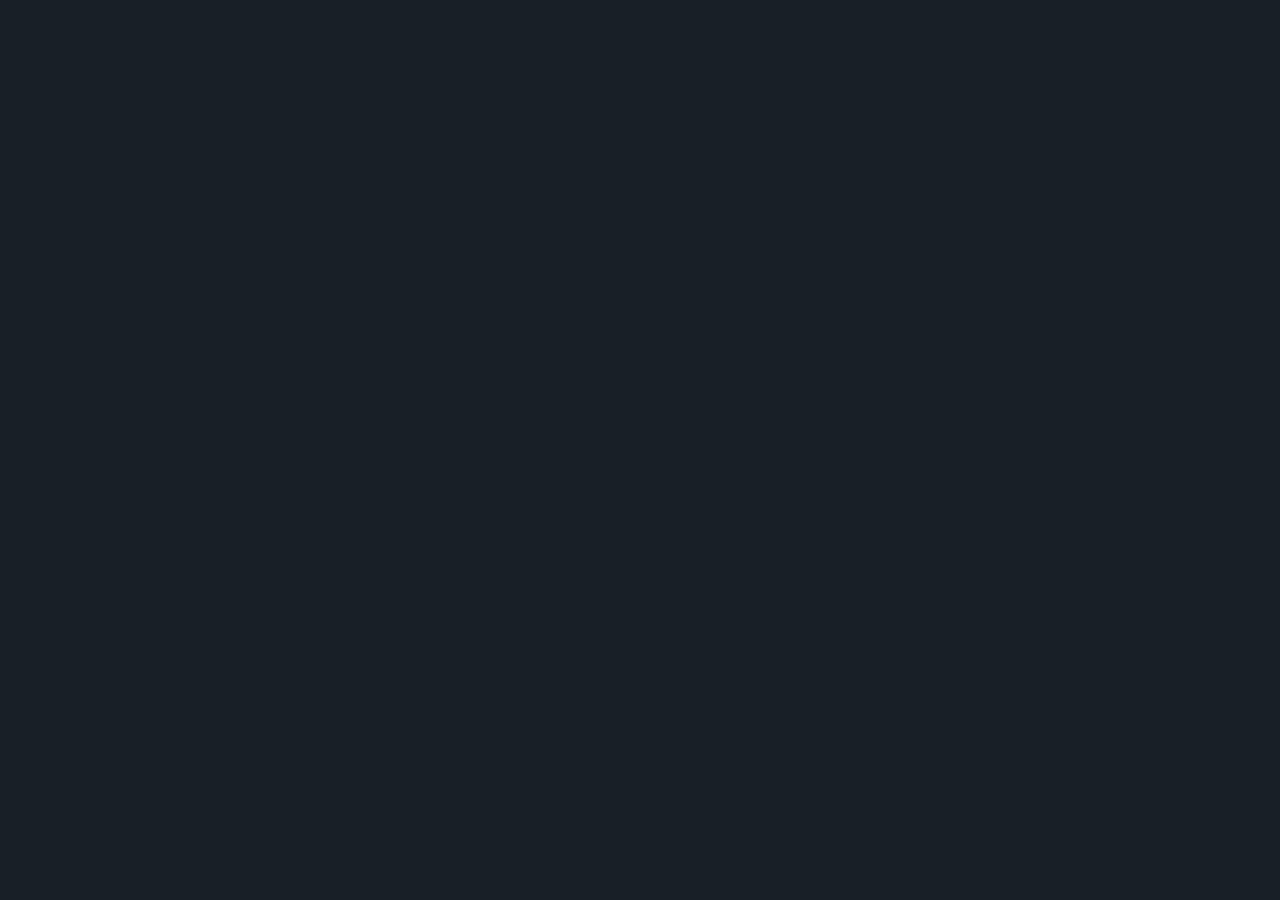
==== index.html @ 6f548215 "feat: pug and sass has been used" ====
<!DOCTYPE html><html lang="en"><head><meta charset="UTF-8"><meta name="viewport" content="width=device-width, initial-scale=1.0"><meta name="description" content="It is a simple Basic Calculator."><meta name="author" content="Aman Kumar"><link rel="stylesheet" href="https://pro.fontawesome.com/releases/v5.14.0/css/all.css"><link rel="stylesheet" href="https://stackpath.bootstrapcdn.com/bootstrap/4.5.2/css/bootstrap.min.css" integrity="sha384-JcKb8q3iqJ61gNV9KGb8thSsNjpSL0n8PARn9HuZOnIxN0hoP+VmmDGMN5t9UJ0Z" crossorigin="anonymous"><script src="https://code.jquery.com/jquery-3.5.1.slim.min.js" integrity="sha384-DfXdz2htPH0lsSSs5nCTpuj/zy4C+OGpamoFVy38MVBnE+IbbVYUew+OrCXaRkfj" crossorigin="anonymous"></script><script src="https://cdn.jsdelivr.net/npm/popper.js@1.16.1/dist/umd/popper.min.js" integrity="sha384-9/reFTGAW83EW2RDu2S0VKaIzap3H66lZH81PoYlFhbGU+6BZp6G7niu735Sk7lN" crossorigin="anonymous"></script><script src="https://stackpath.bootstrapcdn.com/bootstrap/4.5.2/js/bootstrap.min.js" integrity="sha384-B4gt1jrGC7Jh4AgTPSdUtOBvfO8shuf57BaghqFfPlYxofvL8/KUEfYiJOMMV+rV" crossorigin="anonymous"></script><link rel="stylesheet" type="text/css" href="style/style.css"><link rel="icon" href="src/icon.png" type="image/x-icon"><title>Basic Calculator</title></head><body><noscript>You need to enable JavaScript to run this app.</noscript><div id="loading"></div><div class="main-content"><div class="background-video"><video autoplay loop muted id="video"></video></div><div class="calc"><div class="main-calc"><div class="custom-control custom-switch float-right"><input class="custom-control-input" type="checkbox" id="customSwitch1"><label class="custom-control-label" for="customSwitch1"></label></div><div id="result"><div id="history"><p id="history-value"></p></div><div id="output"><p id="output-value"></p></div></div><div id="keyboard"><button class="operator" id="clear">CE</button><button class="operator" id="backspace">C</button><button class="operator" id="%">%</button><button class="operator" id="/">&#247;</button><button class="number" id="7">7</button><button class="number" id="8">8</button><button class="number" id="9">9</button><button class="operator" id="*">&times;</button><button class="number" id="4">4</button><button class="number" id="5">5</button><button class="number" id="6">6</button><button class="operator" id="-">-</button><button class="number" id="1">1</button><button class="number" id="2">2</button><button class="number" id="3">3</button><button class="operator" id="+">+</button><button class="empty" id="empty"></button><button class="number" id="0">0</button><button class="empty" id="empty"></button><button class="operator" id="=">=</button></div></div></div></div><script src="script/calculator.js"></script></body></html>
---- style/style.css ----
@import url("https://fonts.googleapis.com/css2?family=Montserrat&display=swap");
* {
  margin: 0;
  padding: 0;
  -webkit-box-sizing: border-box;
          box-sizing: border-box;
}

#loading {
  position: fixed;
  height: 100vh;
  width: 100%;
  background: #191f26 url("https://i.pinimg.com/originals/90/80/60/9080607321ab98fa3e70dd24b2513a20.gif") no-repeat center center;
  z-index: 10;
}

body {
  margin: 0;
  font-size: 1rem;
  font-weight: normal;
  line-height: 1.5;
  color: #333;
  overflow: hidden;
}

.main-content {
  height: 100vh;
  display: -webkit-box;
  display: -ms-flexbox;
  display: flex;
  -webkit-box-align: center;
      -ms-flex-align: center;
          align-items: center;
  -webkit-box-pack: center;
      -ms-flex-pack: center;
          justify-content: center;
}

.background-video {
  position: absolute;
  top: 0;
  left: 0;
  height: 100vh;
  width: 100%;
  overflow: hidden;
}

.background-video video {
  min-height: 100%;
  min-width: 100%;
}

.calc {
  height: 480px;
  width: 350px;
  margin: 0 auto;
  top: 20px;
  position: relative;
  border-radius: 5px;
  z-index: 2;
}

.main-calc {
  height: 480px;
  width: 350px;
  background-color: #eaedef;
  border-radius: 5px;
}

.main-calc::before, .main-calc::after {
  content: '';
  position: absolute;
  top: -2px;
  left: -2px;
  background: linear-gradient(45deg, #fb0094, #0000ff, #00ff00, #ffff00, #ff0000, #fb0094, #0000ff, #00ff00, #ffff00, #ff0000);
  border-radius: 5px;
  height: 100%;
  width: 100%;
  background-size: 400%;
  height: calc(100% + 4px);
  width: calc(100% + 4px);
  z-index: -1;
  -webkit-animation: animate 30s linear infinite;
          animation: animate 30s linear infinite;
}

.main-calc::after {
  -webkit-filter: blur(15px);
          filter: blur(15px);
  border-radius: 5px;
}

.main-calc-dark {
  background: #1b2838;
}

@-webkit-keyframes animate {
  0% {
    background-position: 0 0;
  }
  50% {
    background-position: 300% 0;
  }
  100% {
    background-position: 0 0;
  }
}

@keyframes animate {
  0% {
    background-position: 0 0;
  }
  50% {
    background-position: 300% 0;
  }
  100% {
    background-position: 0 0;
  }
}

.custom-control {
  margin-top: 2px;
}

.custom-control-label:hover {
  cursor: pointer;
}

#result {
  height: 120px;
}

#history {
  text-align: right;
  height: 20px;
  margin: 0 20px;
  padding-top: 20px;
  font-size: 15px;
  color: #919191;
}

#output {
  text-align: right;
  height: 60px;
  margin: 10px 20px;
  font-size: 30px;
}

.output-dark {
  color: whitesmoke;
}

#keyboard {
  height: 400px;
}

.operator,
.number,
.empty {
  height: 60px;
  width: 80px;
  margin: 5px 0px 5px 6px;
  float: left;
  border-radius: 10%;
  border-width: 0;
  font-weight: 300;
  font-size: 15px;
  font-family: 'Montserrat', sans-serif;
}

.number,
.operator {
  cursor: pointer;
}

.empty {
  background-color: #eaedef;
}

.empty-dark {
  background: #1b2838;
}

.number {
  background-color: #7d93e0;
  z-index: 1;
}

.number:active {
  font-size: 17px;
}

.number-dark {
  color: whitesmoke;
  background-color: #333;
}

.operator {
  background-color: #46db6e;
  -webkit-transition: all 300ms ease;
  transition: all 300ms ease;
}

.operator:active {
  background-color: rgba(70, 219, 110, 0.6);
}

.operator:active,
.number:active {
  font-size: 13px;
}

.operator:focus,
.number:focus,
.empty:focus {
  outline: 0;
}

button:nth-child(1) {
  background-color: #eb5002;
  -webkit-transition: all 300ms ease;
  transition: all 300ms ease;
}

button:nth-child(1):active {
  background-color: rgba(235, 80, 2, 0.8);
}

button:nth-child(4) {
  font-size: 20px;
}

button:nth-child(8) {
  font-size: 20px;
}

button:nth-child(12) {
  font-size: 20px;
}

button:nth-child(16) {
  font-size: 20px;
}

button:nth-child(20) {
  font-size: 20px;
  background-color: #00abee;
  -webkit-transition: all 300ms ease;
  transition: all 300ms ease;
}

button:nth-child(20):active {
  font-size: 20px;
  background-color: rgba(0, 171, 238, 0.8);
}

.custom-control-input:checked ~ .custom-control-label::before {
  color: #fff !important;
  border-color: black !important;
  background-color: black !important;
}
/*# sourceMappingURL=style.css.map */
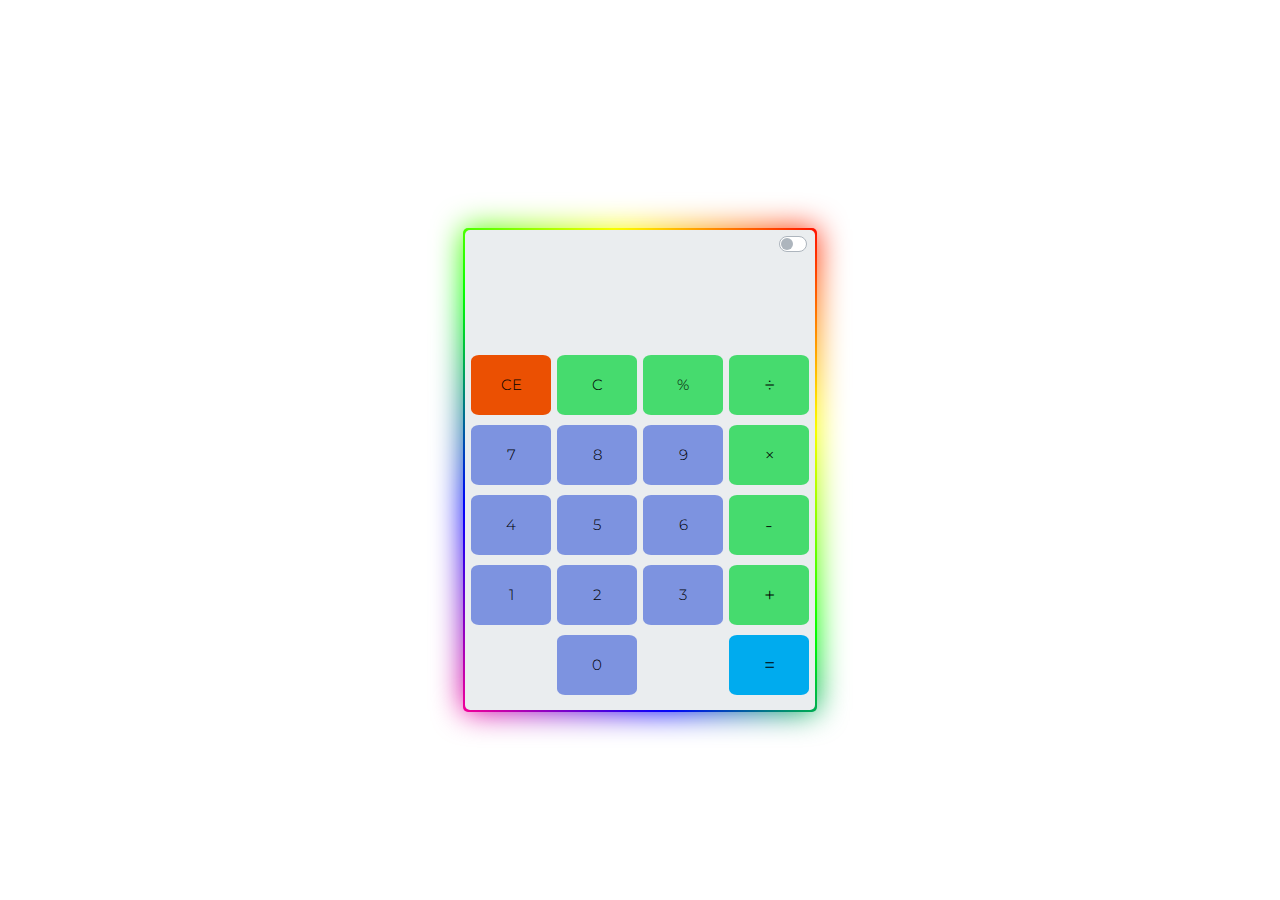
==== commit b82f983b: "refactor: removing unnessary code" ====
--- a/index.html
+++ b/index.html
@@ -1 +1 @@
-<!DOCTYPE html><html lang="en"><head><meta charset="UTF-8"><meta name="viewport" content="width=device-width, initial-scale=1.0"><meta name="description" content="It is a simple Basic Calculator."><meta name="author" content="Aman Kumar"><link rel="stylesheet" href="https://pro.fontawesome.com/releases/v5.14.0/css/all.css"><link rel="stylesheet" href="https://stackpath.bootstrapcdn.com/bootstrap/4.5.2/css/bootstrap.min.css" integrity="sha384-JcKb8q3iqJ61gNV9KGb8thSsNjpSL0n8PARn9HuZOnIxN0hoP+VmmDGMN5t9UJ0Z" crossorigin="anonymous"><script src="https://code.jquery.com/jquery-3.5.1.slim.min.js" integrity="sha384-DfXdz2htPH0lsSSs5nCTpuj/zy4C+OGpamoFVy38MVBnE+IbbVYUew+OrCXaRkfj" crossorigin="anonymous"></script><script src="https://cdn.jsdelivr.net/npm/popper.js@1.16.1/dist/umd/popper.min.js" integrity="sha384-9/reFTGAW83EW2RDu2S0VKaIzap3H66lZH81PoYlFhbGU+6BZp6G7niu735Sk7lN" crossorigin="anonymous"></script><script src="https://stackpath.bootstrapcdn.com/bootstrap/4.5.2/js/bootstrap.min.js" integrity="sha384-B4gt1jrGC7Jh4AgTPSdUtOBvfO8shuf57BaghqFfPlYxofvL8/KUEfYiJOMMV+rV" crossorigin="anonymous"></script><link rel="stylesheet" type="text/css" href="style/style.css"><link rel="icon" href="src/icon.png" type="image/x-icon"><title>Basic Calculator</title></head><body><noscript>You need to enable JavaScript to run this app.</noscript><div id="loading"></div><div class="main-content"><div class="background-video"><video autoplay loop muted id="video"></video></div><div class="calc"><div class="main-calc"><div class="custom-control custom-switch float-right"><input class="custom-control-input" type="checkbox" id="customSwitch1"><label class="custom-control-label" for="customSwitch1"></label></div><div id="result"><div id="history"><p id="history-value"></p></div><div id="output"><p id="output-value"></p></div></div><div id="keyboard"><button class="operator" id="clear">CE</button><button class="operator" id="backspace">C</button><button class="operator" id="%">%</button><button class="operator" id="/">&#247;</button><button class="number" id="7">7</button><button class="number" id="8">8</button><button class="number" id="9">9</button><button class="operator" id="*">&times;</button><button class="number" id="4">4</button><button class="number" id="5">5</button><button class="number" id="6">6</button><button class="operator" id="-">-</button><button class="number" id="1">1</button><button class="number" id="2">2</button><button class="number" id="3">3</button><button class="operator" id="+">+</button><button class="empty" id="empty"></button><button class="number" id="0">0</button><button class="empty" id="empty"></button><button class="operator" id="=">=</button></div></div></div></div><script src="script/calculator.js"></script></body></html>+<!DOCTYPE html><html lang="en"><head><meta charset="UTF-8"><meta name="viewport" content="width=device-width, initial-scale=1.0"><meta name="description" content="It is a simple Basic Calculator."><meta name="author" content="Aman Kumar"><link rel="stylesheet" href="https://pro.fontawesome.com/releases/v5.14.0/css/all.css"><link rel="stylesheet" href="https://stackpath.bootstrapcdn.com/bootstrap/4.5.2/css/bootstrap.min.css" integrity="sha384-JcKb8q3iqJ61gNV9KGb8thSsNjpSL0n8PARn9HuZOnIxN0hoP+VmmDGMN5t9UJ0Z" crossorigin="anonymous"><script src="https://code.jquery.com/jquery-3.5.1.slim.min.js" integrity="sha384-DfXdz2htPH0lsSSs5nCTpuj/zy4C+OGpamoFVy38MVBnE+IbbVYUew+OrCXaRkfj" crossorigin="anonymous"></script><script src="https://cdn.jsdelivr.net/npm/popper.js@1.16.1/dist/umd/popper.min.js" integrity="sha384-9/reFTGAW83EW2RDu2S0VKaIzap3H66lZH81PoYlFhbGU+6BZp6G7niu735Sk7lN" crossorigin="anonymous"></script><script src="https://stackpath.bootstrapcdn.com/bootstrap/4.5.2/js/bootstrap.min.js" integrity="sha384-B4gt1jrGC7Jh4AgTPSdUtOBvfO8shuf57BaghqFfPlYxofvL8/KUEfYiJOMMV+rV" crossorigin="anonymous"></script><link rel="stylesheet" type="text/css" href="style.css"><link rel="icon" href="src/icon.png" type="image/x-icon"><title>Basic Calculator</title></head><body><noscript>You need to enable JavaScript to run this app.</noscript><div id="loading"></div><div class="main-content"><div class="background-video"><video autoplay loop muted id="video"></video></div><div class="calc"><div class="main-calc"><div class="custom-control custom-switch float-right"><input class="custom-control-input" type="checkbox" id="customSwitch1"><label class="custom-control-label" for="customSwitch1"></label></div><div id="result"><div id="history"><p id="history-value"></p></div><div id="output"><p id="output-value"></p></div></div><div id="keyboard"><button class="operator" id="clear">CE</button><button class="operator" id="backspace">C</button><button class="operator" id="%">%</button><button class="operator" id="/">&#247;</button><button class="number" id="7">7</button><button class="number" id="8">8</button><button class="number" id="9">9</button><button class="operator" id="*">&times;</button><button class="number" id="4">4</button><button class="number" id="5">5</button><button class="number" id="6">6</button><button class="operator" id="-">-</button><button class="number" id="1">1</button><button class="number" id="2">2</button><button class="number" id="3">3</button><button class="operator" id="+">+</button><button class="empty" id="empty"></button><button class="number" id="0">0</button><button class="empty" id="empty"></button><button class="operator" id="=">=</button></div></div></div></div><script src="calculator.js"></script></body></html>--- a/style.css
+++ b/style.css
@@ -0,0 +1,265 @@
+@import url('https://fonts.googleapis.com/css2?family=Montserrat&display=swap');
+
+:root {
+    --bgColor: #eaedef;
+    --text: black;
+    --number: #7d93e0;
+    --operator: #46db6e;
+    --clear: #eb5002;
+    --ans: #00abee;
+}
+
+* {
+    margin: 0;
+    padding: 0;
+    -webkit-box-sizing: border-box;
+    box-sizing: border-box;
+}
+
+#loading {
+    position: fixed;
+    height: 100vh;
+    width: 100%;
+    background: #191f26 url("https://i.pinimg.com/originals/90/80/60/9080607321ab98fa3e70dd24b2513a20.gif") no-repeat center center;
+    z-index: 10;
+}
+
+body {
+    margin: 0;
+    font-size: 1rem;
+    font-weight: normal;
+    line-height: 1.5;
+    color: #333;
+    overflow: hidden;
+}
+
+.main-content {
+    height: 100vh;
+    display: -webkit-box;
+    display: -ms-flexbox;
+    display: flex;
+    -webkit-box-align: center;
+    -ms-flex-align: center;
+    align-items: center;
+    -webkit-box-pack: center;
+    -ms-flex-pack: center;
+    justify-content: center;
+}
+
+.background-video {
+    position: absolute;
+    top: 0;
+    left: 0;
+    height: 100vh;
+    width: 100%;
+    overflow: hidden;
+}
+
+.background-video video {
+    min-height: 100%;
+    min-width: 100%;
+}
+
+.calc {
+    height: 480px;
+    width: 350px;
+    margin: 0 auto;
+    top: 20px;
+    position: relative;
+    border-radius: 5px;
+    z-index: 2;
+}
+
+.main-calc {
+    height: 480px;
+    width: 350px;
+    background-color: var(--bgColor);;
+    border-radius: 5px;
+}
+
+.main-calc::before,
+.main-calc::after {
+    content: '';
+    position: absolute;
+    top: -2px;
+    left: -2px;
+    background: linear-gradient(45deg, #fb0094, #0000ff, #00ff00, #ffff00, #ff0000, #fb0094, #0000ff, #00ff00, #ffff00, #ff0000);
+    border-radius: 5px;
+    height: 100%;
+    width: 100%;
+    background-size: 400%;
+    height: calc(100% + 4px);
+    width: calc(100% + 4px);
+    z-index: -1;
+    -webkit-animation: animate 30s linear infinite;
+    animation: animate 30s linear infinite;
+}
+
+.main-calc::after {
+    -webkit-filter: blur(15px);
+    filter: blur(15px);
+    border-radius: 5px;
+}
+
+@-webkit-keyframes animate {
+    0% {
+        background-position: 0 0;
+    }
+
+    50% {
+        background-position: 300% 0;
+    }
+
+    100% {
+        background-position: 0 0;
+    }
+}
+
+@keyframes animate {
+    0% {
+        background-position: 0 0;
+    }
+
+    50% {
+        background-position: 300% 0;
+    }
+
+    100% {
+        background-position: 0 0;
+    }
+}
+
+.custom-control {
+    margin-top: 2px;
+}
+
+.custom-control-label:hover {
+    cursor: pointer;
+}
+
+#result {
+    height: 120px;
+}
+
+#history {
+    text-align: right;
+    height: 20px;
+    margin: 0 20px;
+    padding-top: 20px;
+    font-size: 15px;
+    color: #919191;
+}
+
+#output {
+    text-align: right;
+    height: 60px;
+    margin: 10px 20px;
+    font-size: 30px;
+    color: var(--text);
+}
+
+.output-dark {
+    color: whitesmoke;
+}
+
+#keyboard {
+    height: 400px;
+}
+
+.operator,
+.number,
+.empty {
+    height: 60px;
+    width: 80px;
+    margin: 5px 0px 5px 6px;
+    float: left;
+    border-radius: 10%;
+    border-width: 0;
+    font-weight: 300;
+    font-size: 15px;
+    font-family: 'Montserrat', sans-serif;
+}
+
+.number,
+.operator {
+    cursor: pointer;
+}
+
+.empty {
+    background-color: var(--bgColor);
+}
+
+.number {
+    background-color: var(--number);
+    color: var(--text);
+    z-index: 1;
+}
+
+.number:active {
+    font-size: 17px;
+}
+
+.operator {
+    background-color: var(--operator);
+    -webkit-transition: all 300ms ease;
+    transition: all 300ms ease;
+}
+
+.operator:active {
+    background-color: rgba(70, 219, 110, 0.6);
+}
+
+.operator:active,
+.number:active {
+    font-size: 13px;
+}
+
+.operator:focus,
+.number:focus,
+.empty:focus {
+    outline: 0;
+}
+
+button:nth-child(1) {
+    background-color: var(--clear);
+    -webkit-transition: all 300ms ease;
+    transition: all 300ms ease;
+}
+
+button:nth-child(1):active {
+    background-color: rgba(235, 80, 2, 0.8);
+}
+
+button:nth-child(4) {
+    font-size: 20px;
+}
+
+button:nth-child(8) {
+    font-size: 20px;
+}
+
+button:nth-child(12) {
+    font-size: 20px;
+}
+
+button:nth-child(16) {
+    font-size: 20px;
+}
+
+button:nth-child(20) {
+    font-size: 20px;
+    background-color: var(--ans);
+    -webkit-transition: all 300ms ease;
+    transition: all 300ms ease;
+}
+
+button:nth-child(20):active {
+    font-size: 20px;
+    background-color: rgba(0, 171, 238, 0.8);
+}
+
+.custom-control-input:checked~.custom-control-label::before {
+    color: #fff !important;
+    border-color: black !important;
+    background-color: black !important;
+}